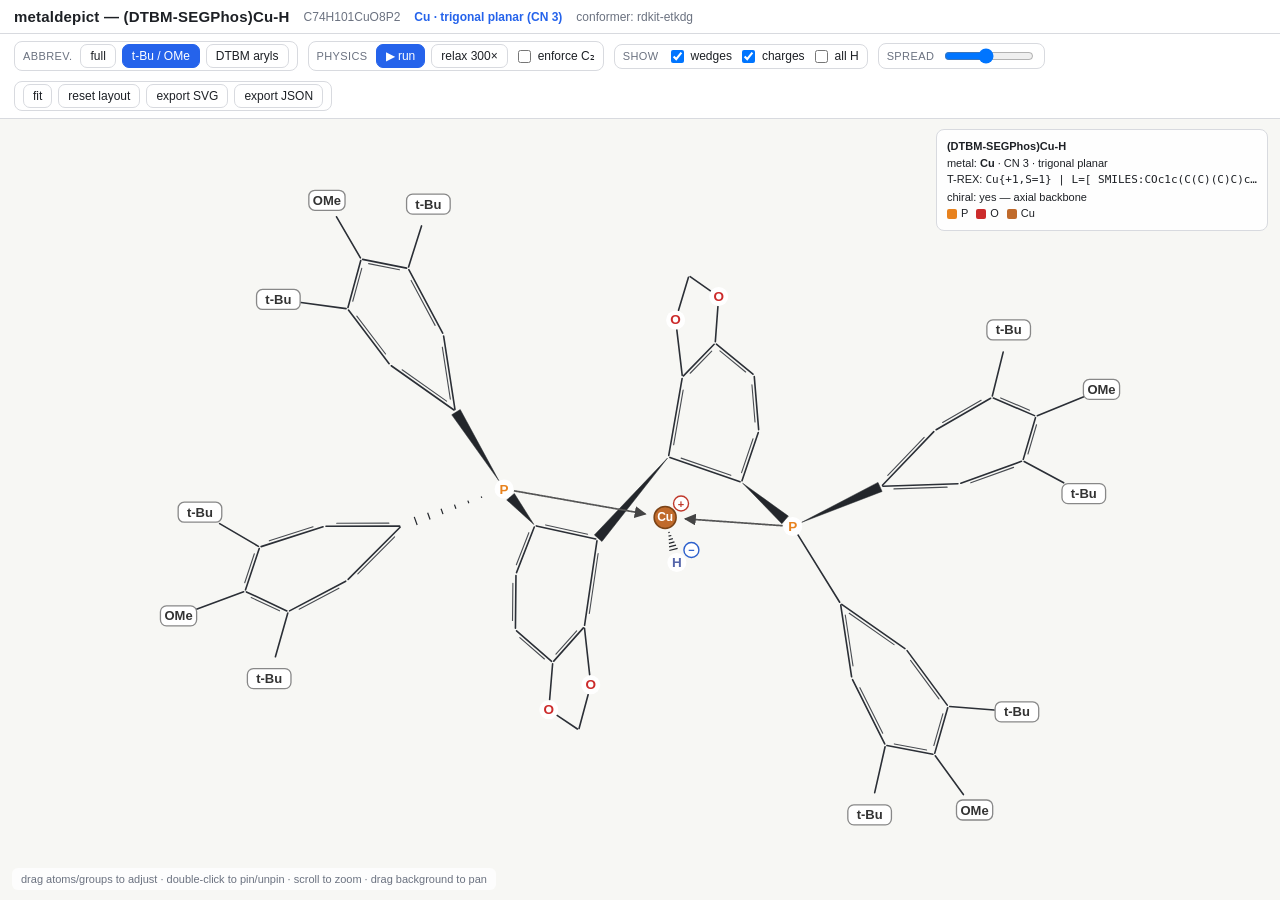
==== metaldepict/viewer/index.html @ 84a4c55f "Add metaldepict: adjustable 2D depiction of (DTBM-SEGPhos)Cu-H A pipeline + browser viewer for reada" ====
<!doctype html>
<html lang="en">
<head>
<meta charset="utf-8">
<meta name="viewport" content="width=device-width, initial-scale=1">
<title>metaldepict — adjustable 2D depiction of metal–organic complexes</title>
<link rel="stylesheet" href="style.css">
</head>
<body>
<div id="app">
  <header>
    <h1 id="title">metaldepict</h1>
    <span class="formula" id="formula"></span>
    <span class="geom" id="geom"></span>
    <span class="formula" id="method"></span>
  </header>

  <div class="controls">
    <div class="group">
      <label class="title">abbrev.</label>
      <button data-level="full">full</button>
      <button data-level="l1" class="active">t-Bu / OMe</button>
      <button data-level="l2">DTBM aryls</button>
    </div>

    <div class="group">
      <label class="title">physics</label>
      <button id="btn-play" class="active">▶ run</button>
      <button id="btn-relax">relax 300×</button>
      <label class="chk"><input type="checkbox" id="chk-sym"> enforce C₂</label>
    </div>

    <div class="group">
      <label class="title">show</label>
      <label class="chk"><input type="checkbox" id="chk-wedge" checked> wedges</label>
      <label class="chk"><input type="checkbox" id="chk-charge" checked> charges</label>
      <label class="chk"><input type="checkbox" id="chk-carbonH"> all H</label>
    </div>

    <div class="group">
      <label class="title">spread</label>
      <input type="range" id="rng-rep" min="0" max="100" value="45">
    </div>

    <div class="group">
      <button id="btn-fit">fit</button>
      <button id="btn-reset">reset layout</button>
      <button id="btn-svg">export SVG</button>
      <button id="btn-json">export JSON</button>
    </div>
  </div>

  <div id="stage">
    <svg id="svg" xmlns="http://www.w3.org/2000/svg"></svg>
    <div class="legend" id="legend"></div>
    <div class="hint">drag atoms/groups to adjust · double-click to pin/unpin · scroll to zoom · drag background to pan</div>
  </div>
</div>

<script src="molecule_data.js"></script>
<script src="viewer.js"></script>
</body>
</html>
---- metaldepict/viewer/style.css ----
:root {
  --bg: #f7f7f4;
  --panel: #ffffff;
  --ink: #1d2025;
  --muted: #6b7280;
  --line: #d8dadf;
  --accent: #2563eb;
}
* { box-sizing: border-box; }
html, body { margin: 0; height: 100%; font-family: -apple-system, BlinkMacSystemFont,
  "Segoe UI", Roboto, Helvetica, Arial, sans-serif; color: var(--ink); background: var(--bg); }
#app { display: flex; flex-direction: column; height: 100%; }

header {
  display: flex; align-items: center; gap: 14px; flex-wrap: wrap;
  padding: 8px 14px; background: var(--panel); border-bottom: 1px solid var(--line);
}
header h1 { font-size: 15px; margin: 0; font-weight: 650; letter-spacing: .2px; }
header .formula { color: var(--muted); font-size: 12px; }
header .geom { color: var(--accent); font-size: 12px; font-weight: 600; }

.controls { display: flex; align-items: center; gap: 10px; flex-wrap: wrap;
  padding: 7px 14px; background: var(--panel); border-bottom: 1px solid var(--line); }
.group { display: flex; align-items: center; gap: 6px; padding: 2px 8px;
  border: 1px solid var(--line); border-radius: 8px; }
.group > label.title { font-size: 11px; color: var(--muted); text-transform: uppercase;
  letter-spacing: .4px; margin-right: 2px; }
button, select { font: inherit; font-size: 12px; padding: 4px 9px; border-radius: 7px;
  border: 1px solid var(--line); background: #fff; color: var(--ink); cursor: pointer; }
button:hover { border-color: var(--accent); }
button.active { background: var(--accent); color: #fff; border-color: var(--accent); }
label.chk { font-size: 12px; display: inline-flex; align-items: center; gap: 4px; cursor: pointer; }
input[type=range] { width: 90px; }

#stage { flex: 1; position: relative; overflow: hidden; }
svg { width: 100%; height: 100%; display: block; touch-action: none; cursor: grab; }
svg.dragging { cursor: grabbing; }
/* visual glyphs must not steal pointer events from the invisible hit target
   underneath them, otherwise the centre of a labelled atom is not draggable */
svg text { pointer-events: none; }
svg .glyph { pointer-events: none; }

.hint { position: absolute; left: 12px; bottom: 10px; font-size: 11px; color: var(--muted);
  background: rgba(255,255,255,.8); padding: 5px 9px; border-radius: 6px; pointer-events: none; }
.legend { position: absolute; right: 12px; top: 10px; font-size: 11px; color: var(--ink);
  background: rgba(255,255,255,.92); padding: 8px 10px; border-radius: 8px;
  border: 1px solid var(--line); line-height: 1.5; pointer-events: none; }
.legend b { font-weight: 650; }
.swatch { display:inline-block; width:10px; height:10px; border-radius:2px; vertical-align:middle; margin-right:4px;}
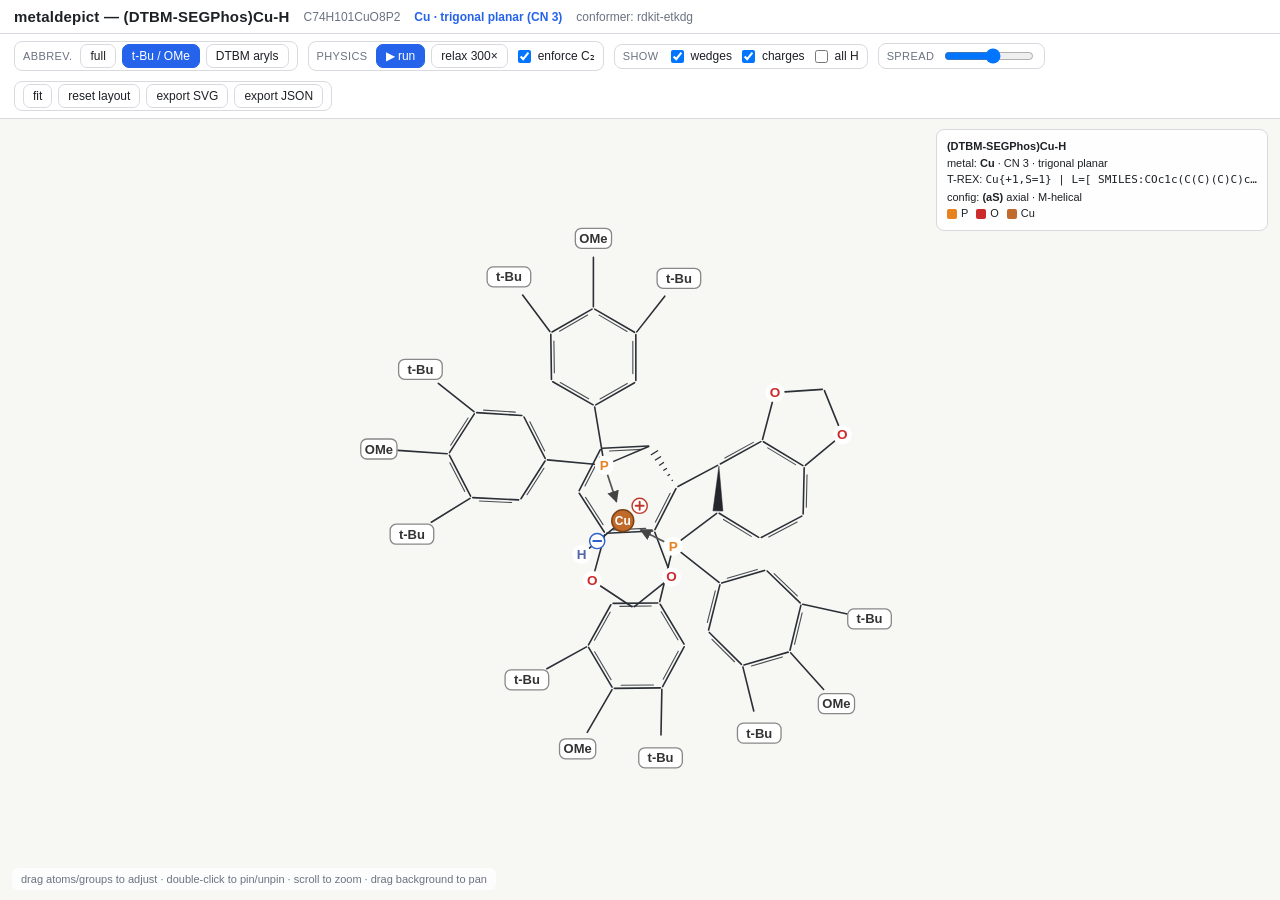
==== commit b70597ed: "metaldepict: constraint-based 2D layout, CIP, drawn charges, review harness Major depiction-quality " ====
--- a/metaldepict/viewer/index.html
+++ b/metaldepict/viewer/index.html
@@ -27,7 +27,7 @@
       <label class="title">physics</label>
       <button id="btn-play" class="active">▶ run</button>
       <button id="btn-relax">relax 300×</button>
-      <label class="chk"><input type="checkbox" id="chk-sym"> enforce C₂</label>
+      <label class="chk"><input type="checkbox" id="chk-sym" checked> enforce C₂</label>
     </div>
 
     <div class="group">
@@ -39,7 +39,7 @@
 
     <div class="group">
       <label class="title">spread</label>
-      <input type="range" id="rng-rep" min="0" max="100" value="45">
+      <input type="range" id="rng-rep" min="0" max="100" value="55">
     </div>
 
     <div class="group">
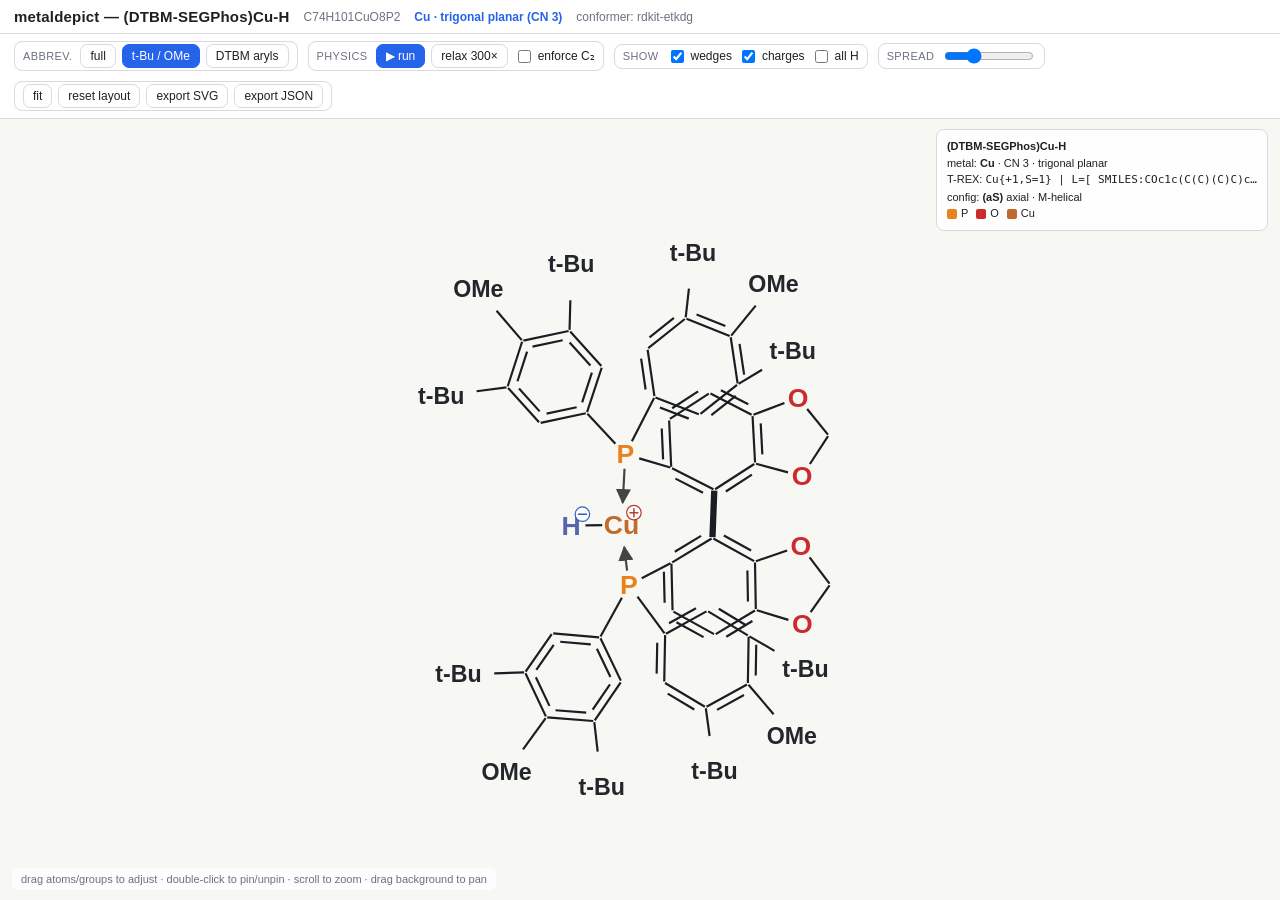
==== commit 4b7bbb42: "metaldepict: rigid-body segment engine, ChemDraw styling, generalised + panels Major rework driven b" ====
--- a/metaldepict/viewer/index.html
+++ b/metaldepict/viewer/index.html
@@ -27,7 +27,7 @@
       <label class="title">physics</label>
       <button id="btn-play" class="active">▶ run</button>
       <button id="btn-relax">relax 300×</button>
-      <label class="chk"><input type="checkbox" id="chk-sym" checked> enforce C₂</label>
+      <label class="chk"><input type="checkbox" id="chk-sym"> enforce C₂</label>
     </div>
 
     <div class="group">
@@ -39,7 +39,7 @@
 
     <div class="group">
       <label class="title">spread</label>
-      <input type="range" id="rng-rep" min="0" max="100" value="55">
+      <input type="range" id="rng-rep" min="0" max="100" value="30">
     </div>
 
     <div class="group">
@@ -57,7 +57,14 @@
   </div>
 </div>
 
-<script src="molecule_data.js"></script>
+<script>
+  // load window.MOLECULE: ?mol=<name> -> data/<name>.js, else default
+  (function () {
+    var p = new URLSearchParams(location.search).get("mol");
+    var src = p ? ("data/" + p.replace(/[^a-z0-9_]/gi, "") + ".js") : "molecule_data.js";
+    document.write('<scr' + 'ipt src="' + src + '"></scr' + 'ipt>');
+  })();
+</script>
 <script src="viewer.js"></script>
 </body>
 </html>
